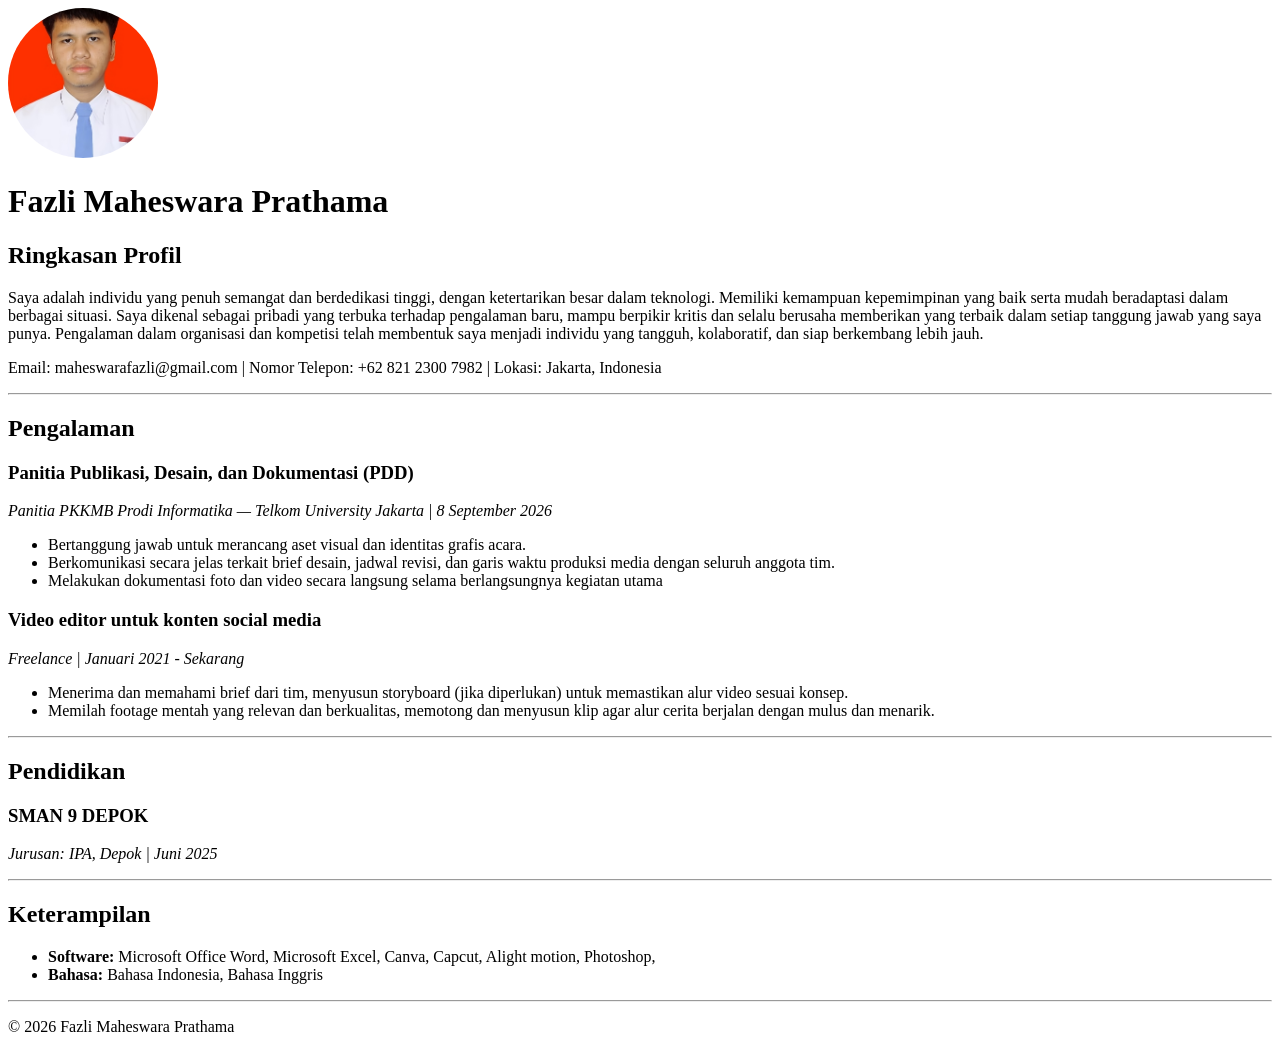
==== index.html @ 90d330c2 "Rename CV Fazli.html to index.html" ====
<!DOCTYPE html>
<html lang="id">
<head>
    <meta charset="UTF-8">
    <meta name="viewport" content="width=device-width, initial-scale=1.0">
    <title>Curriculum Vitae - Fazli Maheswara Prathama</title>
</head>
<body>

    <!-- Header -->
    <header>
        <img src="PAS foto.jpg" alt="Foto Fazli Maheswara Prathama" width="150" height="150" style="border-radius: 50%; object-fit: cover;">
        <h1>Fazli Maheswara Prathama</h1>

         <section id="profil">
            <h2>Ringkasan Profil</h2>
            <p>
                Saya adalah individu yang penuh semangat dan berdedikasi tinggi, dengan ketertarikan besar 
                dalam teknologi. Memiliki kemampuan kepemimpinan yang baik serta mudah beradaptasi 
                dalam berbagai situasi. Saya dikenal sebagai pribadi yang terbuka terhadap pengalaman 
                baru, mampu berpikir kritis dan selalu berusaha memberikan yang terbaik dalam setiap 
                tanggung jawab yang saya punya. Pengalaman dalam organisasi dan kompetisi telah 
                membentuk saya menjadi individu yang tangguh, kolaboratif, dan siap berkembang lebih 
                jauh.
            </p>
        </section>

        <p>
            Email: <a> </a>maheswarafazli@gmail.com</a> | 
            Nomor Telepon: +62 821 2300 7982 | 
            Lokasi: Jakarta, Indonesia
        </p>
    </header>


    <main>
        <hr>

        <!-- Pengalaman -->
        <section id="pengalaman">
            <h2>Pengalaman</h2>
            
            <h3>Panitia Publikasi, Desain, dan Dokumentasi (PDD) </h3>
            <p><em>Panitia PKKMB Prodi Informatika — Telkom University Jakarta | 8 September 2026</em></p>
            <ul>

                <li>Bertanggung jawab untuk merancang aset visual dan identitas grafis acara.</li>
                <li>Berkomunikasi secara jelas terkait brief desain, jadwal revisi, dan garis waktu produksi media dengan seluruh anggota tim.</li>
                <li>Melakukan dokumentasi foto dan video secara langsung selama berlangsungnya kegiatan utama</li>
                  
            </ul>

            <h3>Video editor untuk konten social media</h3>
            <p><em>Freelance | Januari 2021 - Sekarang</em></p>
            <ul>
                <li>Menerima dan memahami brief dari tim, menyusun storyboard (jika diperlukan) 
                    untuk memastikan alur video sesuai konsep.</li>
                <li>Memilah footage mentah yang relevan dan berkualitas, memotong dan 
                    menyusun klip agar alur cerita berjalan dengan mulus dan menarik.</li>
            </ul>
        </section>

        <hr>

        <!-- Pendidikan -->
        <section id="pendidikan">
            <h2>Pendidikan</h2>
            
            <h3>SMAN 9 DEPOK</h3>
            <p><em>Jurusan: IPA, Depok | Juni 2025</em></p>
        </section>

        <hr>

        <!-- Keterampilan / Skills -->
        <section id="keterampilan">
            <h2>Keterampilan</h2>
            <ul>
                <li><strong>Software:</strong> Microsoft Office Word, Microsoft Excel, Canva, Capcut, Alight motion, Photoshop,</li>
                <li><strong>Bahasa:</strong> Bahasa Indonesia, Bahasa Inggris </li>
            </ul>
        </section>

        
    </main>

    <hr>

    <!-- Footer -->
    <footer>
        <p>&copy; 2026 Fazli Maheswara Prathama</p>
    </footer>

</body>
</html>
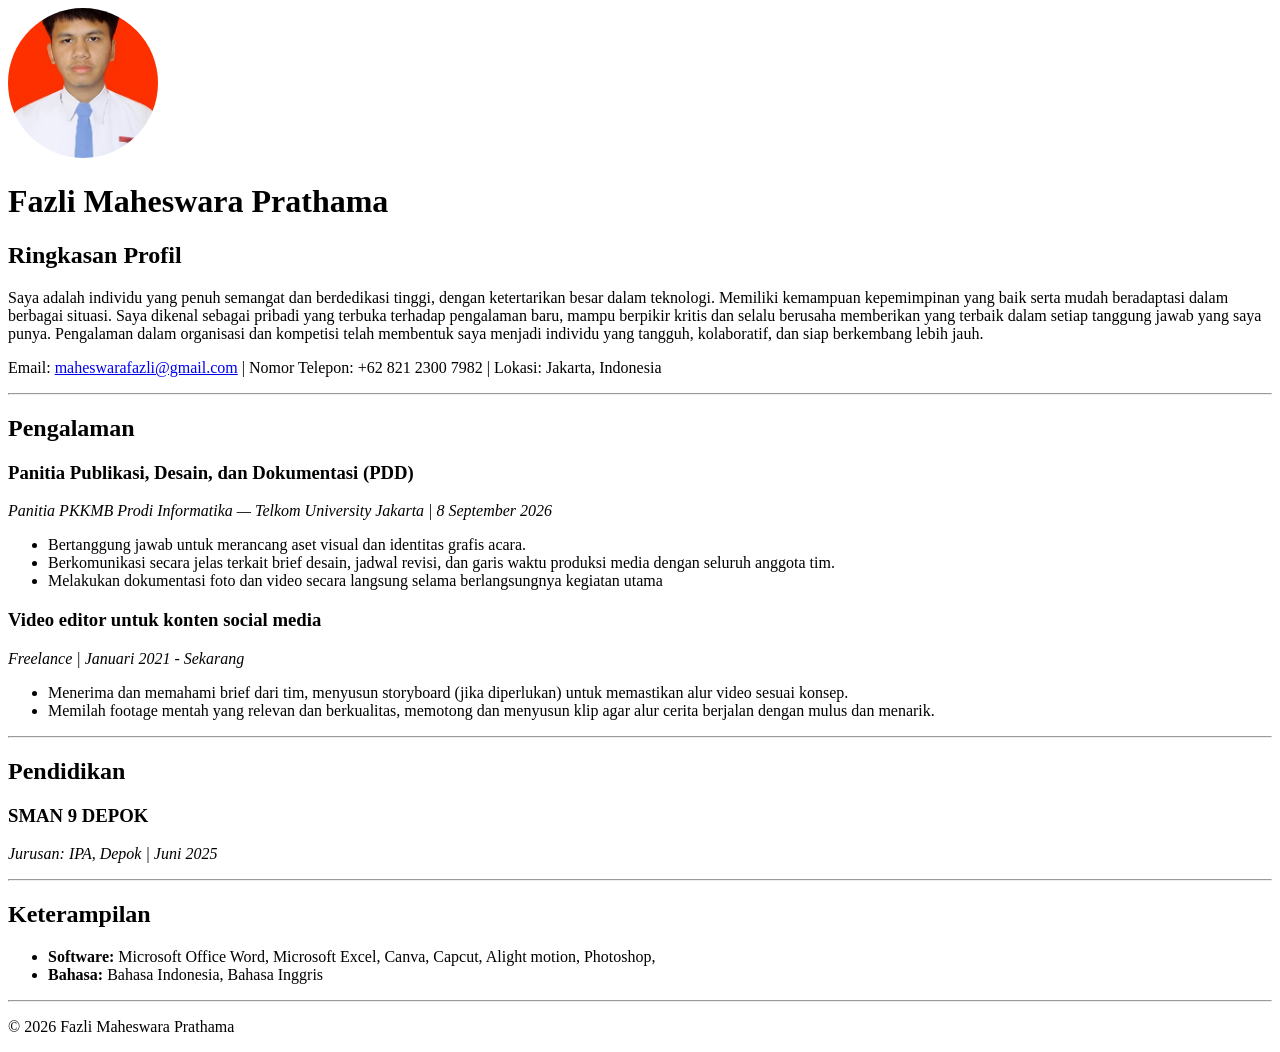
==== commit e720a996: "Update index.html" ====
--- a/index.html
+++ b/index.html
@@ -26,7 +26,7 @@
         </section>
 
         <p>
-            Email: <a> </a>maheswarafazli@gmail.com</a> | 
+            Email: <a href="mailto:maheswarafazli@gmail.com">maheswarafazli@gmail.com</a> | 
             Nomor Telepon: +62 821 2300 7982 | 
             Lokasi: Jakarta, Indonesia
         </p>
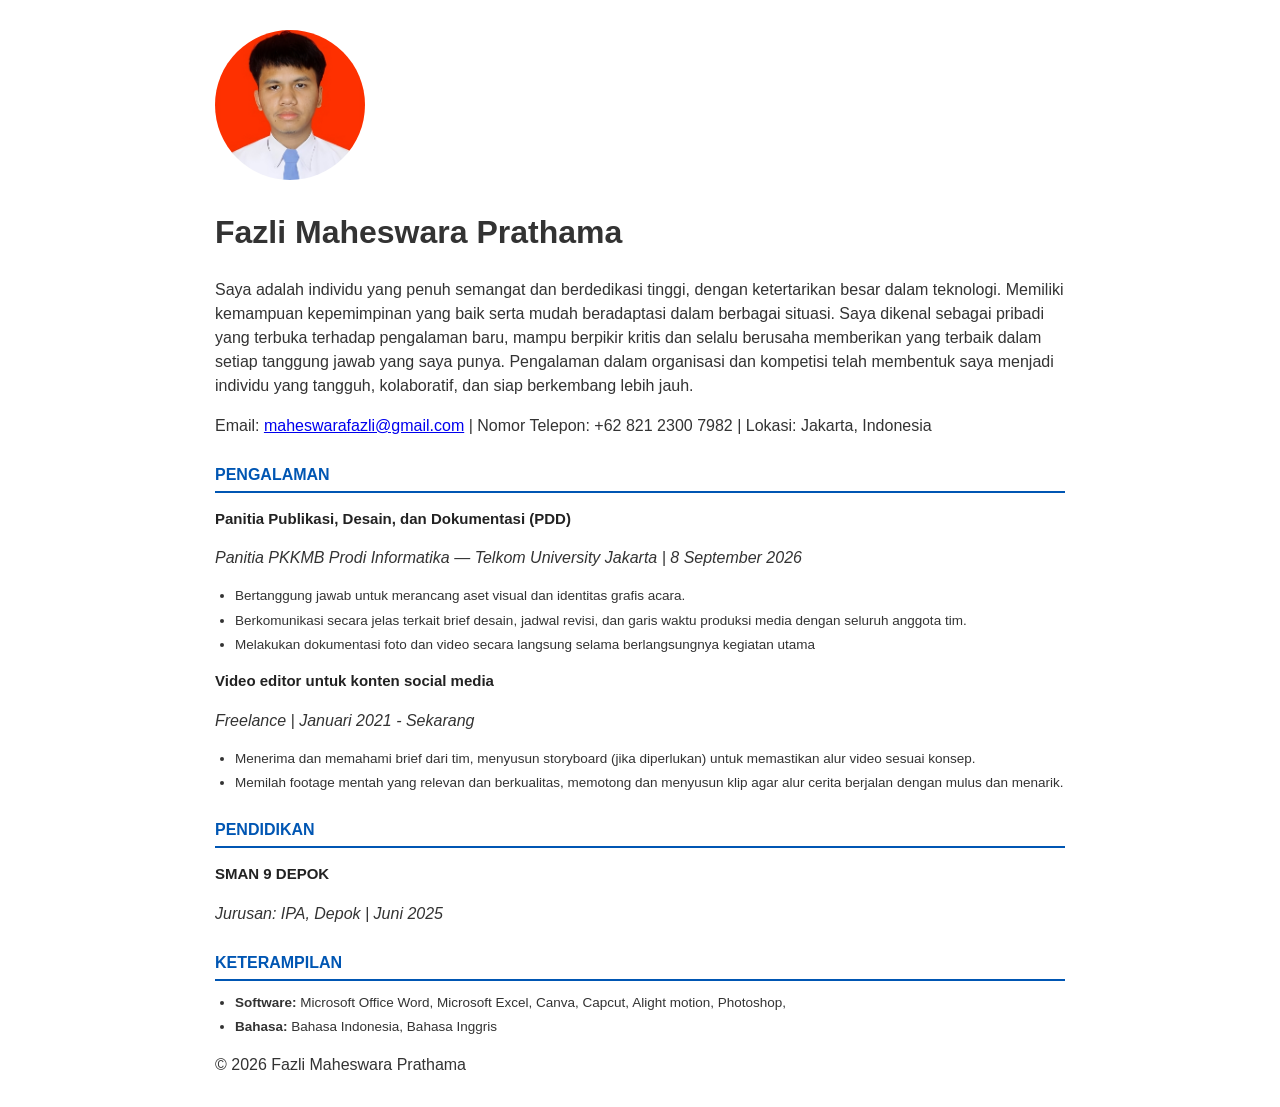
==== commit 2f109a73: "Add files via upload" ====
--- a/index.html
+++ b/index.html
@@ -9,11 +9,11 @@
 
     <!-- Header -->
     <header>
-        <img src="PAS foto.jpg" alt="Foto Fazli Maheswara Prathama" width="150" height="150" style="border-radius: 50%; object-fit: cover;">
+        <link rel="stylesheet" href="style.css">
+        <img src="PAS foto.jpg" alt="Foto Fazli Maheswara Prathama" class ="profile-img">
         <h1>Fazli Maheswara Prathama</h1>
 
          <section id="profil">
-            <h2>Ringkasan Profil</h2>
             <p>
                 Saya adalah individu yang penuh semangat dan berdedikasi tinggi, dengan ketertarikan besar 
                 dalam teknologi. Memiliki kemampuan kepemimpinan yang baik serta mudah beradaptasi 
@@ -34,7 +34,7 @@
 
 
     <main>
-        <hr>
+        
 
         <!-- Pengalaman -->
         <section id="pengalaman">
@@ -60,7 +60,7 @@
             </ul>
         </section>
 
-        <hr>
+        
 
         <!-- Pendidikan -->
         <section id="pendidikan">
@@ -70,7 +70,7 @@
             <p><em>Jurusan: IPA, Depok | Juni 2025</em></p>
         </section>
 
-        <hr>
+        
 
         <!-- Keterampilan / Skills -->
         <section id="keterampilan">
@@ -84,7 +84,7 @@
         
     </main>
 
-    <hr>
+    
 
     <!-- Footer -->
     <footer>
@@ -92,4 +92,4 @@
     </footer>
 
 </body>
-</html>
+</html>
--- a/style.css
+++ b/style.css
@@ -0,0 +1,117 @@
+/* Tampilan dasar */
+body {
+font-family: Arial, Helvetica, sans-serif;
+line-height: 1.5;
+color: #333333;
+background-color: #ffffff;
+max-width: 850px;
+margin: 30px auto;
+padding: 0 20px;
+}
+
+/* Header Profil */
+.profile-header {
+display: flex;
+align-items: flex-start;
+gap: 25px;
+margin-bottom: 25px;
+}
+
+.profile-img {
+width: 150px;
+height: 150px;
+border-radius: 50%;
+object-fit: cover;
+object-position: 50% 10%; 
+}
+
+/* Profile Info */
+.profile-info {
+flex: 1;
+display: flex;
+flex-direction: column;
+}
+
+.profile-info h1 {
+color: #0056b3;
+font-size: 24px;
+font-weight: bold;
+margin: 0 0 10px 0;
+letter-spacing: 0.5px;
+}
+
+.profile-info .summary {
+font-size: 13.5px;
+color: #444444;
+margin: 0 0 12px 0;
+line-height: 1.5;
+text-align: justify;
+}
+
+.profile-info .contact {
+font-size: 13.5px;
+color: #333333;
+margin: 0 0 3px 0;
+}
+
+.profile-info .contact a {
+color: #0056b3;
+text-decoration: underline;
+}
+
+.profile-info .address {
+font-size: 13.5px;
+color: #555555;
+margin: 0;
+}
+
+/* Section Headings (Judul Utama) */
+h2 {
+color: #0056b3;
+font-size: 16px;
+font-weight: bold;
+text-transform: uppercase;
+border-bottom: 2px solid #0056b3;
+padding-bottom: 4px;
+margin-top: 25px;
+margin-bottom: 12px;
+}
+
+/* Sub-headings */
+h3 {
+color: #222222;
+font-size: 15px;
+font-weight: bold;
+margin: 15px 0 3px 0;
+}
+
+.sub-title {
+font-weight: bold;
+font-size: 13.5px;
+color: #444444;
+margin: 3px 0 5px 0;
+}
+
+.date {
+font-size: 13.5px;
+color: #666666;
+margin: 2px 0 5px 0;
+}
+
+/* List / Bullet Points */
+ul {
+margin: 5px 0 15px 0;
+padding-left: 20px;
+}
+
+li {
+font-size: 13.5px;
+color: #333333;
+margin-bottom: 4px;
+}
+
+/* Keterampilan */
+.skills-list p {
+font-size: 13.5px;
+margin: 5px 0;
+}
